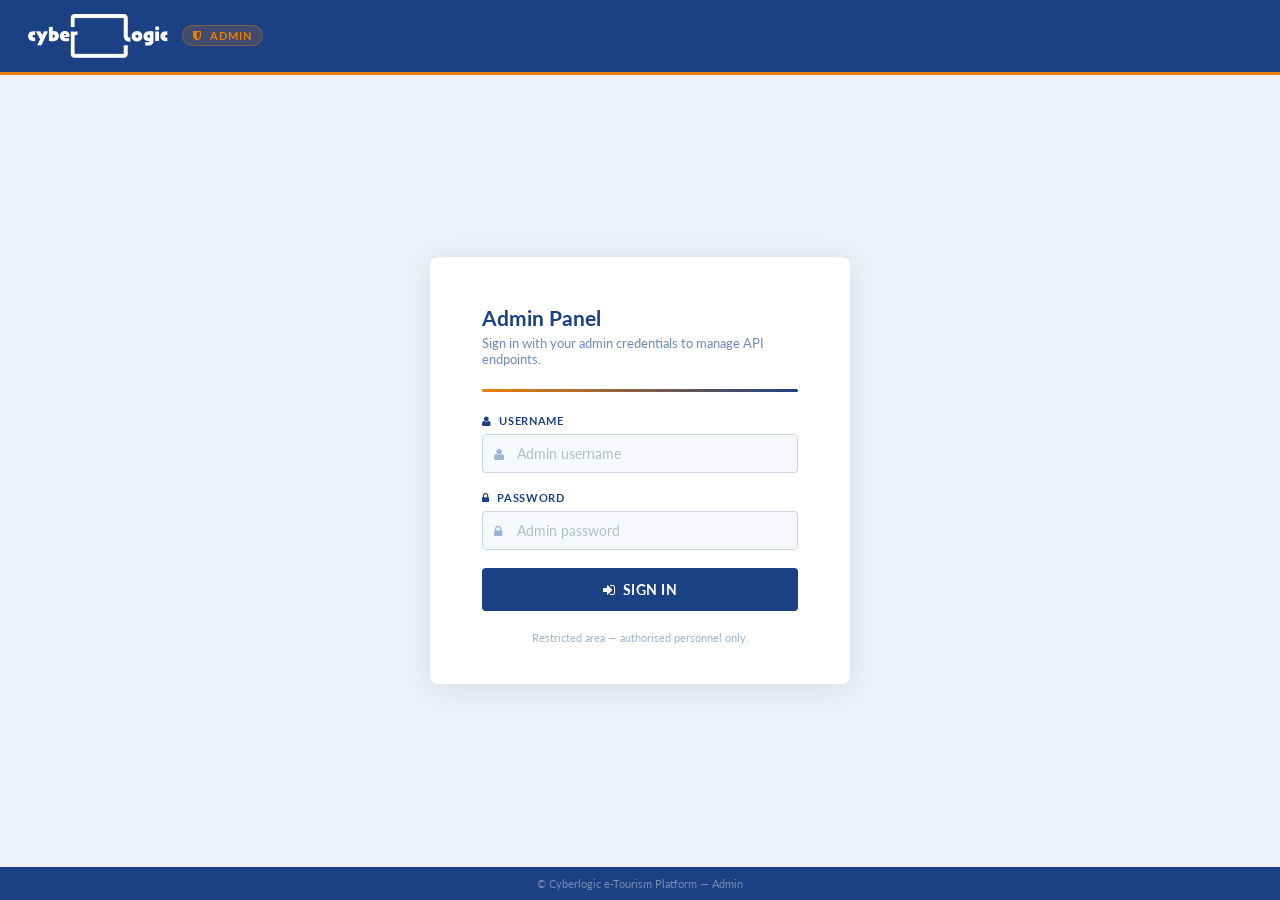
==== apidocumentation/AdminLogin.html @ 99760f77 "Add Hotel Cache service, admin panel, encrypted API keys, and XSD improvements - Add AdminLogin.html" ====
<!DOCTYPE html>
<html lang="en">
<head>
    <meta charset="utf-8" />
    <meta name="viewport" content="width=device-width, initial-scale=1" />
    <title>Cyberlogic API — Admin</title>
    <link href="assets/vendors/font-awesome/css/font-awesome.min.css" rel="stylesheet" />
    <link href='https://fonts.googleapis.com/css?family=Lato:300,400,700' rel='stylesheet' type='text/css' />
    <link rel="icon" href="customAssets/img/CyberlogicIcon.svg" />
    <style>
        *, *::before, *::after { box-sizing: border-box; }
        html, body { margin: 0; padding: 0; height: 100%; }
        body {
            background: #eef1f7;
            font-family: Lato, 'Helvetica Neue', sans-serif;
            display: flex; flex-direction: column; min-height: 100vh;
        }
        .topbar {
            background: #1C4084;
            border-bottom: 3px solid #EB8008;
            padding: 14px 28px;
            display: flex; align-items: center; gap: 14px;
        }
        .topbar img { max-width: 140px; filter: brightness(0) invert(1); }
        .topbar-badge {
            background: rgba(235,128,8,.18);
            color: #EB8008;
            font-size: 11px; font-weight: 700;
            text-transform: uppercase; letter-spacing: 1px;
            padding: 3px 10px; border-radius: 20px;
            border: 1px solid rgba(235,128,8,.35);
        }
        .wrap { flex: 1; display: flex; align-items: center; justify-content: center; padding: 48px 16px; }
        .card {
            background: #fff; border-radius: 8px;
            box-shadow: 0 4px 32px rgba(28,64,132,.11);
            padding: 48px 52px 40px; width: 100%; max-width: 420px;
        }
        .card h1 { font-size: 21px; color: #1C4084; font-weight: 700; margin: 0 0 5px; }
        .card p  { font-size: 13px; color: #6c8cbf; margin: 0; }
        .divider {
            height: 3px;
            background: linear-gradient(to right, #EB8008, #1C4084);
            border-radius: 2px; margin: 22px 0;
        }
        .field { margin-bottom: 18px; }
        .field label {
            display: block; font-size: 11px; font-weight: 700;
            color: #1C4084; text-transform: uppercase; letter-spacing: .7px; margin-bottom: 7px;
        }
        .field-wrap { position: relative; }
        .field-wrap .fi {
            position: absolute; left: 12px; top: 50%; transform: translateY(-50%);
            color: #9db5d5; font-size: 13px; pointer-events: none;
        }
        .field input {
            width: 100%; padding: 10px 12px 10px 34px;
            border: 1px solid #ccd6e8; border-radius: 4px;
            font-size: 14px; color: #333; background: #f7f9fc;
            transition: border-color .2s, box-shadow .2s; outline: none; font-family: inherit;
        }
        .field input:focus { border-color: #1C4084; box-shadow: 0 0 0 3px rgba(28,64,132,.12); background: #fff; }
        .field input::placeholder { color: #b0bfce; }
        .error {
            display: none; background: rgba(220,53,69,.07);
            border: 1px solid rgba(220,53,69,.22); border-left: 3px solid #dc3545;
            border-radius: 4px; color: #b02a37; font-size: 13px;
            padding: 10px 14px; margin-bottom: 18px;
        }
        .btn {
            width: 100%; padding: 13px; background: #1C4084; border: none;
            border-radius: 4px; color: #fff; font-size: 14px; font-weight: 700;
            letter-spacing: .5px; text-transform: uppercase; cursor: pointer;
            transition: background .15s; font-family: inherit;
        }
        .btn:hover:not(:disabled) { background: #163366; }
        .btn:disabled { opacity: .65; cursor: not-allowed; }
        .foot { text-align: center; font-size: 11px; color: #9db5d5; margin-top: 20px; }
        .page-foot {
            background: #1C4084; color: rgba(255,255,255,.4);
            text-align: center; font-size: 11px; padding: 10px;
        }
        @media (max-width: 480px) { .card { padding: 32px 20px 28px; } }
    </style>
</head>
<body>

<div class="topbar">
    <img src="customAssets/img/CyberlogicLogo.png" alt="Cyberlogic" />
    <span class="topbar-badge"><i class="fa fa-shield"></i>&nbsp; Admin</span>
</div>

<div class="wrap">
    <div class="card">
        <h1>Admin Panel</h1>
        <p>Sign in with your admin credentials to manage API endpoints.</p>
        <div class="divider"></div>

        <div class="error" id="err"></div>

        <div class="field">
            <label><i class="fa fa-user"></i>&nbsp; Username</label>
            <div class="field-wrap">
                <i class="fa fa-user fi"></i>
                <input type="text" id="f-user" placeholder="Admin username" autocomplete="username" />
            </div>
        </div>

        <div class="field">
            <label><i class="fa fa-lock"></i>&nbsp; Password</label>
            <div class="field-wrap">
                <i class="fa fa-lock fi"></i>
                <input type="password" id="f-pass" placeholder="Admin password" autocomplete="current-password" />
            </div>
        </div>

        <button class="btn" id="btn-login">
            <i class="fa fa-sign-in"></i>&nbsp; Sign In
        </button>
        <div class="foot">Restricted area — authorised personnel only.</div>
    </div>
</div>

<div class="page-foot">&copy; Cyberlogic e-Tourism Platform &mdash; Admin</div>

<script>
    (function () {
        if (sessionStorage.getItem('cl_admin')) window.location.replace('AdminPanel.html');
    })();

    document.addEventListener('keydown', function (e) { if (e.key === 'Enter') doLogin(); });
    document.getElementById('btn-login').addEventListener('click', doLogin);

    function showErr(msg) {
        var el = document.getElementById('err');
        el.textContent = msg; el.style.display = 'block';
    }

    function doLogin() {
        var user = document.getElementById('f-user').value.trim();
        var pass = document.getElementById('f-pass').value;
        var btn  = document.getElementById('btn-login');

        document.getElementById('err').style.display = 'none';
        if (!user) { showErr('Username is required.'); return; }
        if (!pass) { showErr('Password is required.'); return; }

        btn.disabled = true;
        btn.innerHTML = '<i class="fa fa-spinner fa-spin"></i>&nbsp; Signing in&hellip;';

        fetch('api/admin/login', {
            method: 'POST',
            headers: { 'Content-Type': 'application/json' },
            body: JSON.stringify({ username: user, password: pass })
        })
        .then(function (r) {
            if (r.status === 401) throw new Error('invalid');
            if (!r.ok) throw new Error('server');
            return r.json();
        })
        .then(function (data) {
            sessionStorage.setItem('cl_admin', data.token);
            window.location.replace('AdminPanel.html');
        })
        .catch(function (err) {
            showErr(err.message === 'invalid' ? 'Invalid credentials.' : 'Server error — please try again.');
            btn.disabled = false;
            btn.innerHTML = '<i class="fa fa-sign-in"></i>&nbsp; Sign In';
        });
    }
</script>
</body>
</html>
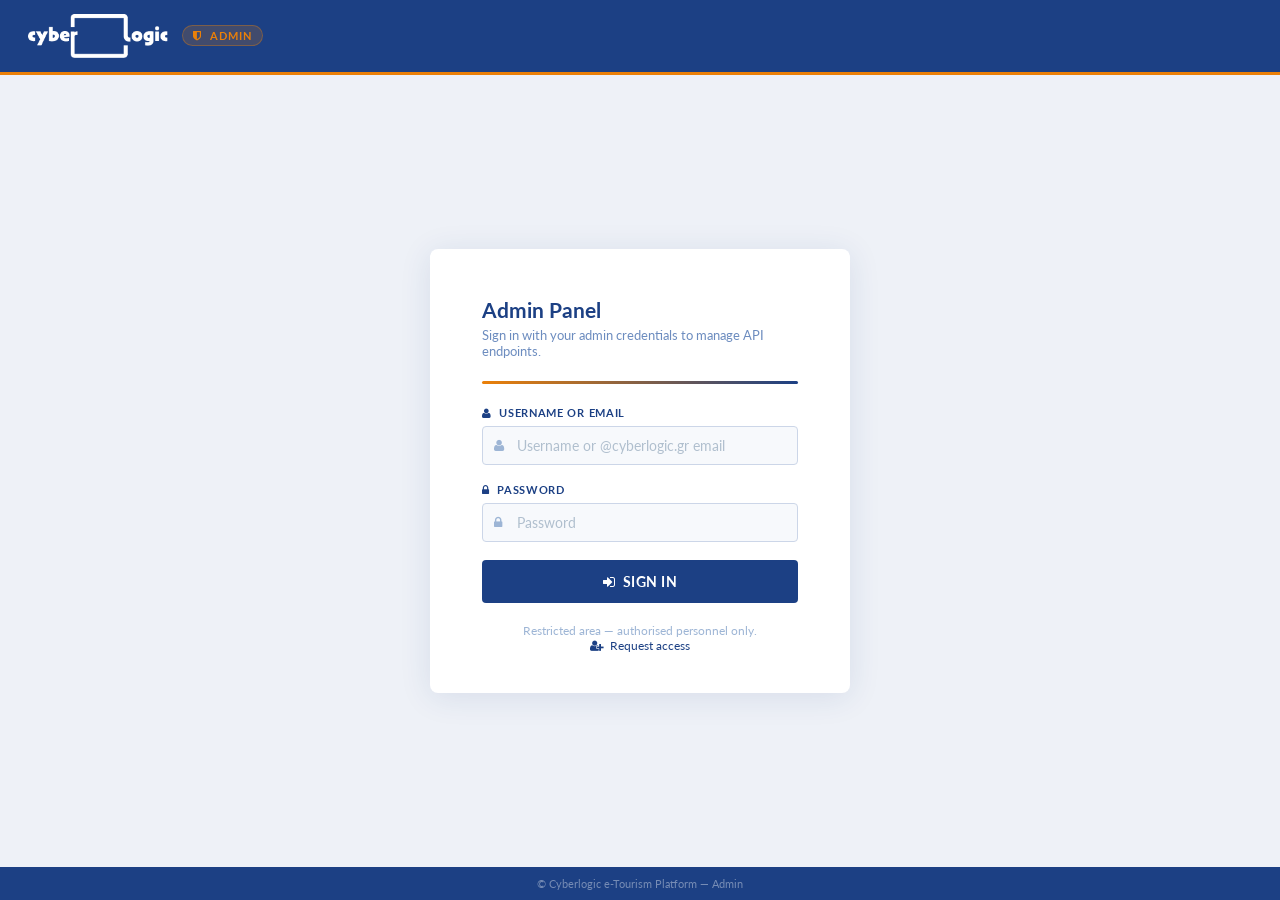
==== commit 9f91340d: "Add service visibility toggle, user registration, and admin approval Feature 1 – Service hide/unhide" ====
--- a/apidocumentation/AdminLogin.html
+++ b/apidocumentation/AdminLogin.html
@@ -16,19 +16,14 @@
             display: flex; flex-direction: column; min-height: 100vh;
         }
         .topbar {
-            background: #1C4084;
-            border-bottom: 3px solid #EB8008;
-            padding: 14px 28px;
-            display: flex; align-items: center; gap: 14px;
+            background: #1C4084; border-bottom: 3px solid #EB8008;
+            padding: 14px 28px; display: flex; align-items: center; gap: 14px;
         }
         .topbar img { max-width: 140px; filter: brightness(0) invert(1); }
         .topbar-badge {
-            background: rgba(235,128,8,.18);
-            color: #EB8008;
-            font-size: 11px; font-weight: 700;
-            text-transform: uppercase; letter-spacing: 1px;
-            padding: 3px 10px; border-radius: 20px;
-            border: 1px solid rgba(235,128,8,.35);
+            background: rgba(235,128,8,.18); color: #EB8008;
+            font-size: 11px; font-weight: 700; text-transform: uppercase; letter-spacing: 1px;
+            padding: 3px 10px; border-radius: 20px; border: 1px solid rgba(235,128,8,.35);
         }
         .wrap { flex: 1; display: flex; align-items: center; justify-content: center; padding: 48px 16px; }
         .card {
@@ -39,8 +34,7 @@
         .card h1 { font-size: 21px; color: #1C4084; font-weight: 700; margin: 0 0 5px; }
         .card p  { font-size: 13px; color: #6c8cbf; margin: 0; }
         .divider {
-            height: 3px;
-            background: linear-gradient(to right, #EB8008, #1C4084);
+            height: 3px; background: linear-gradient(to right, #EB8008, #1C4084);
             border-radius: 2px; margin: 22px 0;
         }
         .field { margin-bottom: 18px; }
@@ -61,6 +55,7 @@
         }
         .field input:focus { border-color: #1C4084; box-shadow: 0 0 0 3px rgba(28,64,132,.12); background: #fff; }
         .field input::placeholder { color: #b0bfce; }
+        .field .hint { font-size: 11px; color: #9db5d5; margin-top: 5px; }
         .error {
             display: none; background: rgba(220,53,69,.07);
             border: 1px solid rgba(220,53,69,.22); border-left: 3px solid #dc3545;
@@ -75,12 +70,37 @@
         }
         .btn:hover:not(:disabled) { background: #163366; }
         .btn:disabled { opacity: .65; cursor: not-allowed; }
-        .foot { text-align: center; font-size: 11px; color: #9db5d5; margin-top: 20px; }
+        .foot { text-align: center; font-size: 12px; color: #9db5d5; margin-top: 20px; }
+        .foot a { color: #1C4084; text-decoration: none; }
+        .foot a:hover { text-decoration: underline; }
         .page-foot {
             background: #1C4084; color: rgba(255,255,255,.4);
             text-align: center; font-size: 11px; padding: 10px;
         }
-        @media (max-width: 480px) { .card { padding: 32px 20px 28px; } }
+
+        /* ── Change-password modal overlay ── */
+        .modal-overlay {
+            display: none; position: fixed; top: 0; left: 0; width: 100%; height: 100%;
+            background: rgba(28,64,132,.55); z-index: 9999;
+            align-items: center; justify-content: center;
+        }
+        .modal-overlay.is-open { display: flex; }
+        .modal-box {
+            background: #fff; border-radius: 8px; width: 100%; max-width: 420px;
+            box-shadow: 0 8px 48px rgba(0,0,0,.22); padding: 40px 48px 36px; margin: 16px;
+        }
+        .modal-box h2 { font-size: 18px; color: #1C4084; font-weight: 700; margin: 0 0 6px; }
+        .modal-box .sub { font-size: 13px; color: #6c8cbf; margin: 0 0 20px; }
+        .modal-box .info-bar {
+            background: rgba(235,128,8,.09); border-left: 3px solid #EB8008;
+            border-radius: 4px; padding: 9px 13px; font-size: 12px; color: #7a4800; margin-bottom: 20px;
+        }
+        .modal-error {
+            display: none; background: rgba(220,53,69,.07); border: 1px solid rgba(220,53,69,.22);
+            border-left: 3px solid #dc3545; border-radius: 4px; color: #b02a37;
+            font-size: 13px; padding: 9px 13px; margin-bottom: 14px;
+        }
+        @media (max-width: 480px) { .card { padding: 32px 20px 28px; } .modal-box { padding: 28px 20px 24px; } }
     </style>
 </head>
 <body>
@@ -99,10 +119,10 @@
         <div class="error" id="err"></div>
 
         <div class="field">
-            <label><i class="fa fa-user"></i>&nbsp; Username</label>
+            <label><i class="fa fa-user"></i>&nbsp; Username or Email</label>
             <div class="field-wrap">
                 <i class="fa fa-user fi"></i>
-                <input type="text" id="f-user" placeholder="Admin username" autocomplete="username" />
+                <input type="text" id="f-user" placeholder="Username or @cyberlogic.gr email" autocomplete="username" />
             </div>
         </div>
 
@@ -110,26 +130,66 @@
             <label><i class="fa fa-lock"></i>&nbsp; Password</label>
             <div class="field-wrap">
                 <i class="fa fa-lock fi"></i>
-                <input type="password" id="f-pass" placeholder="Admin password" autocomplete="current-password" />
+                <input type="password" id="f-pass" placeholder="Password" autocomplete="current-password" />
             </div>
         </div>
 
         <button class="btn" id="btn-login">
             <i class="fa fa-sign-in"></i>&nbsp; Sign In
         </button>
-        <div class="foot">Restricted area — authorised personnel only.</div>
+        <div class="foot">
+            Restricted area &mdash; authorised personnel only.<br style="margin-bottom:6px" />
+            <a href="Register.html"><i class="fa fa-user-plus"></i>&nbsp; Request access</a>
+        </div>
     </div>
 </div>
 
 <div class="page-foot">&copy; Cyberlogic e-Tourism Platform &mdash; Admin</div>
+
+<!-- ── Change password modal (first login) ── -->
+<div class="modal-overlay" id="chpw-overlay">
+    <div class="modal-box">
+        <h2><i class="fa fa-key" style="color:#EB8008"></i>&nbsp; Set New Password</h2>
+        <p class="sub">Your account was activated with a temporary password. Please set a new one to continue.</p>
+        <div class="info-bar"><i class="fa fa-info-circle"></i>&nbsp; Password must be at least 8 characters.</div>
+        <div class="modal-error" id="chpw-err"></div>
+        <div class="field">
+            <label><i class="fa fa-lock"></i>&nbsp; New Password</label>
+            <div class="field-wrap">
+                <i class="fa fa-lock fi"></i>
+                <input type="password" id="chpw-new" placeholder="New password (min 8 chars)" autocomplete="new-password" />
+            </div>
+        </div>
+        <div class="field">
+            <label><i class="fa fa-lock"></i>&nbsp; Confirm Password</label>
+            <div class="field-wrap">
+                <i class="fa fa-lock fi"></i>
+                <input type="password" id="chpw-confirm" placeholder="Repeat new password" autocomplete="new-password" />
+            </div>
+        </div>
+        <button class="btn" id="btn-chpw" style="margin-top:4px">
+            <i class="fa fa-check"></i>&nbsp; Save Password &amp; Continue
+        </button>
+    </div>
+</div>
 
 <script>
     (function () {
         if (sessionStorage.getItem('cl_admin')) window.location.replace('AdminPanel.html');
     })();
 
-    document.addEventListener('keydown', function (e) { if (e.key === 'Enter') doLogin(); });
+    var _pendingToken = null;
+    var _pendingEmail = null;
+    var _pendingSuper = false;
+
+    document.addEventListener('keydown', function(e) {
+        if (e.key === 'Enter') {
+            if (document.getElementById('chpw-overlay').classList.contains('is-open')) doChangePass();
+            else doLogin();
+        }
+    });
     document.getElementById('btn-login').addEventListener('click', doLogin);
+    document.getElementById('btn-chpw').addEventListener('click', doChangePass);
 
     function showErr(msg) {
         var el = document.getElementById('err');
@@ -142,7 +202,7 @@
         var btn  = document.getElementById('btn-login');
 
         document.getElementById('err').style.display = 'none';
-        if (!user) { showErr('Username is required.'); return; }
+        if (!user) { showErr('Username or email is required.'); return; }
         if (!pass) { showErr('Password is required.'); return; }
 
         btn.disabled = true;
@@ -153,21 +213,72 @@
             headers: { 'Content-Type': 'application/json' },
             body: JSON.stringify({ username: user, password: pass })
         })
-        .then(function (r) {
+        .then(function(r) {
             if (r.status === 401) throw new Error('invalid');
             if (!r.ok) throw new Error('server');
             return r.json();
         })
-        .then(function (data) {
-            sessionStorage.setItem('cl_admin', data.token);
-            window.location.replace('AdminPanel.html');
-        })
-        .catch(function (err) {
+        .then(function(data) {
+            if (data.mustChangePassword) {
+                _pendingToken = data.token;
+                _pendingEmail = data.email || null;
+                _pendingSuper = !!data.isSuperAdmin;
+                document.getElementById('chpw-overlay').classList.add('is-open');
+                document.getElementById('chpw-new').focus();
+                btn.disabled = false;
+                btn.innerHTML = '<i class="fa fa-sign-in"></i>&nbsp; Sign In';
+            } else {
+                sessionStorage.setItem('cl_admin',       data.token);
+                sessionStorage.setItem('cl_admin_super', data.isSuperAdmin ? '1' : '');
+                sessionStorage.setItem('cl_admin_email', data.email || '');
+                window.location.replace('AdminPanel.html');
+            }
+        })
+        .catch(function(err) {
             showErr(err.message === 'invalid' ? 'Invalid credentials.' : 'Server error — please try again.');
             btn.disabled = false;
             btn.innerHTML = '<i class="fa fa-sign-in"></i>&nbsp; Sign In';
         });
     }
+
+    function doChangePass() {
+        var np  = document.getElementById('chpw-new').value;
+        var cp  = document.getElementById('chpw-confirm').value;
+        var btn = document.getElementById('btn-chpw');
+        var err = document.getElementById('chpw-err');
+        err.style.display = 'none';
+
+        if (!np) { err.textContent = 'New password is required.'; err.style.display = 'block'; return; }
+        if (np.length < 8) { err.textContent = 'Password must be at least 8 characters.'; err.style.display = 'block'; return; }
+        if (np !== cp) { err.textContent = 'Passwords do not match.'; err.style.display = 'block'; return; }
+
+        btn.disabled = true;
+        btn.innerHTML = '<i class="fa fa-spinner fa-spin"></i>&nbsp; Saving&hellip;';
+
+        fetch('api/admin/change-password', {
+            method: 'POST',
+            headers: { 'Content-Type': 'application/json', 'X-Admin-Token': _pendingToken },
+            body: JSON.stringify({ newPassword: np })
+        })
+        .then(function(r) {
+            if (!r.ok) return r.text().then(function(t) { throw new Error(t || 'Server error'); });
+            return r.json();
+        })
+        .then(function() {
+            sessionStorage.setItem('cl_admin',       _pendingToken);
+            sessionStorage.setItem('cl_admin_super', _pendingSuper ? '1' : '');
+            sessionStorage.setItem('cl_admin_email', _pendingEmail || '');
+            window.location.replace('AdminPanel.html');
+        })
+        .catch(function(err2) {
+            var msg = err2.message || 'Save failed.';
+            try { var j = JSON.parse(msg); if (j.message) msg = j.message; } catch(e) {}
+            document.getElementById('chpw-err').textContent = msg;
+            document.getElementById('chpw-err').style.display = 'block';
+            btn.disabled = false;
+            btn.innerHTML = '<i class="fa fa-check"></i>&nbsp; Save Password &amp; Continue';
+        });
+    }
 </script>
 </body>
 </html>
